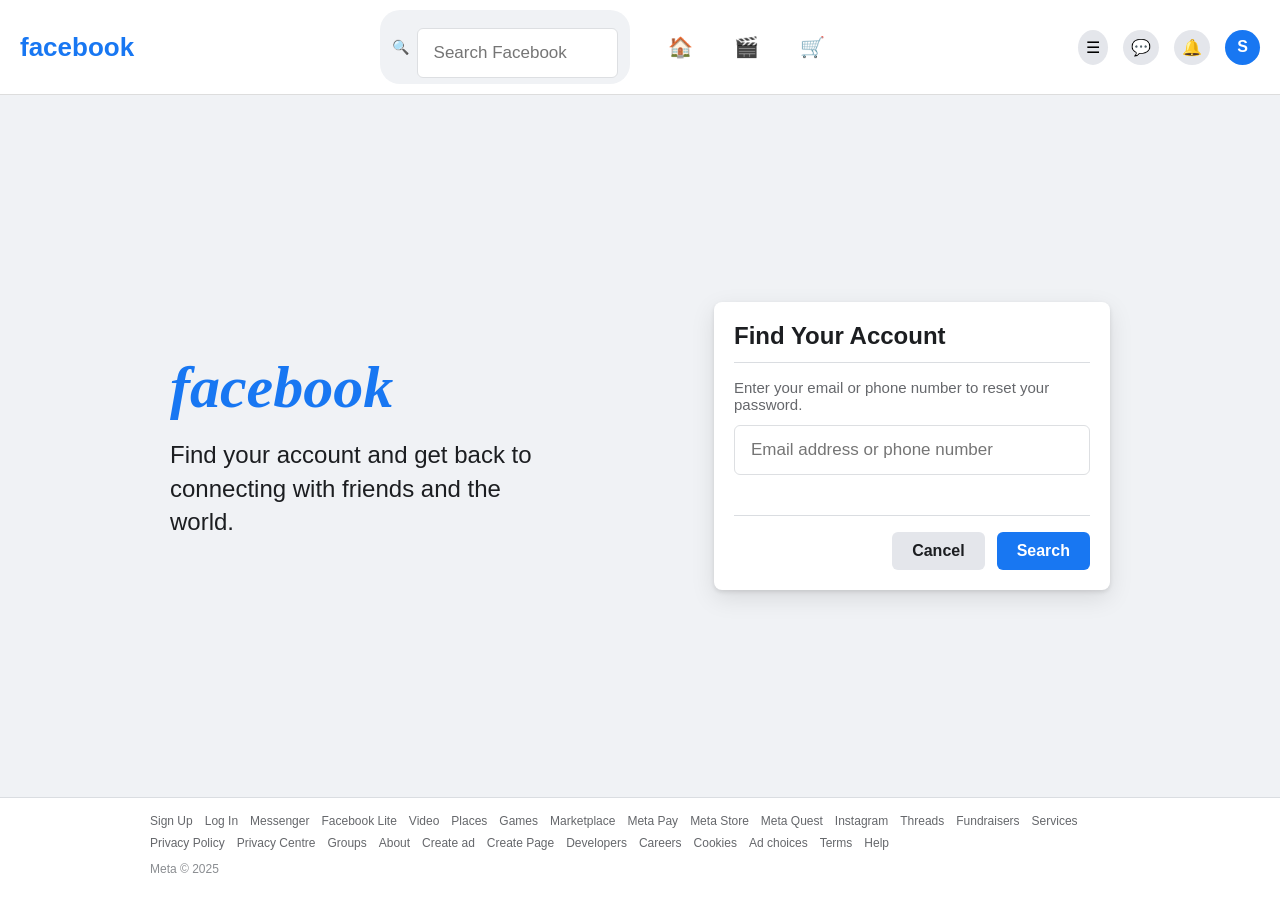
==== forgot.html @ f6bc67ad "Add files via upload" ====
<!DOCTYPE html>
<html lang="en">
<head>
    <meta charset="UTF-8">
    <meta name="viewport" content="width=device-width, initial-scale=1.0">
    <title>Facebook - Forgot Password</title>
    <link rel="stylesheet" href="styles.css">
</head>
<body>

    <header class="fb-header">
      <div class="header-inner">
        <span class="header-logo">facebook</span>
        <div class="header-center">
          <div class="header-search-wrap">
            <span>🔍</span>
            <input type="text" placeholder="Search Facebook">
          </div>
          <nav class="header-icons">
            <a href="#">🏠</a>
            <a href="#">🎬</a>
            <a href="#">🛒</a>
          </nav>
        </div>
        <div class="header-actions">
          <button>☰</button>
          <button>💬</button>
          <button>🔔</button>
          <div class="avatar">S</div>
        </div>
      </div>
    </header>

    <main class="main-layout">
        <div class="left-panel">
            <h1 class="fb-logo-big">facebook</h1>
            <p class="hero-text">Find your account and get back to connecting with friends and the world.</p>
        </div>

        <div class="right-panel">
            <div class="login-card">
                <h2 class="card-title">Find Your Account</h2>
                <hr class="divider-top">
                <p class="card-subtitle">Enter your email or phone number to reset your password.</p>

                <form onsubmit="handleForgot(event)">
                    <input type="text" id="forgot-email" placeholder="Email address or phone number">
                    <span class="error-msg" id="forgot-error"></span>

                    <div class="forgot-actions">
                        <a href="login.html" class="btn-cancel">Cancel</a>
                        <button type="submit" class="btn-login btn-search">Search</button>
                    </div>
                </form>
            </div>
        </div>
    </main>

    <footer class="fb-footer">
        <div class="footer-links">
            <a href="#">Sign Up</a>
            <a href="#">Log In</a>
            <a href="#">Messenger</a>
            <a href="#">Facebook Lite</a>
            <a href="#">Video</a>
            <a href="#">Places</a>
            <a href="#">Games</a>
            <a href="#">Marketplace</a>
            <a href="#">Meta Pay</a>
            <a href="#">Meta Store</a>
            <a href="#">Meta Quest</a>
            <a href="#">Instagram</a>
            <a href="#">Threads</a>
            <a href="#">Fundraisers</a>
            <a href="#">Services</a>
        </div>
        <div class="footer-links">
            <a href="#">Privacy Policy</a>
            <a href="#">Privacy Centre</a>
            <a href="#">Groups</a>
            <a href="#">About</a>
            <a href="#">Create ad</a>
            <a href="#">Create Page</a>
            <a href="#">Developers</a>
            <a href="#">Careers</a>
            <a href="#">Cookies</a>
            <a href="#">Ad choices</a>
            <a href="#">Terms</a>
            <a href="#">Help</a>
        </div>
        <p class="footer-copy">Meta © 2025</p>
    </footer>

    <script src="script.js"></script>
</body>
</html>
---- styles.css ----
/* =====================
   GLOBAL RESET & BASE
   ===================== */

* {
    box-sizing: border-box;
    margin: 0;
    padding: 0;
}

body {
    font-family: Helvetica, Arial, sans-serif;
    background-color: #f0f2f5;
    color: #1c1e21;
    min-height: 100vh;
    display: flex;
    flex-direction: column;
}

a {
    text-decoration: none;
    color: #1877f2;
}

a:hover {
    text-decoration: underline;
}

/* =====================
   HEADER
   ===================== */

.fb-header {
  background: #fff;
  border-bottom: 1px solid #ddd;
  padding: 10px 20px;
}

.header-inner {
  display: flex;
  align-items: center;
  justify-content: space-between;
}

/* LOGO */
.header-logo {
  font-size: 26px;
  font-weight: bold;
  color: #1877f2;
}

/* CENTER SECTION */
.header-center {
  display: flex;
  align-items: center;
  gap: 30px;
}

/* SEARCH BOX */
.header-search-wrap {
  display: flex;
  align-items: center;
  background: #f0f2f5;
  padding: 6px 12px;
  border-radius: 20px;
  width: 250px;
}

.header-search-wrap span {
  margin-right: 8px;
  font-size: 14px;
  color: #606770;
}

.header-search-wrap input {
  border: none;
  outline: none;
  background: transparent;
  width: 100%;
  font-size: 14px;
}

/* ICONS */
.header-icons {
  display: flex;
  gap: 25px; /* spacing between icons */
}

.header-icons a {
  text-decoration: none;
  font-size: 20px;
  padding: 8px;
  border-radius: 8px;
  transition: 0.2s;
}

.header-icons a:hover {
  background: #f0f2f5;
}

/* RIGHT ACTIONS */
.header-actions {
  display: flex;
  align-items: center;
  gap: 15px;
}

.header-actions button {
  border: none;
  background: #e4e6eb;
  padding: 8px;
  border-radius: 50%;
  cursor: pointer;
  font-size: 16px;
}

.header-actions button:hover {
  background: #d8dadf;
}

.avatar {
  background: #1877f2;
  color: white;
  font-weight: bold;
  width: 35px;
  height: 35px;
  display: flex;
  align-items: center;
  justify-content: center;
  border-radius: 50%;
}

/* =====================
   MAIN TWO-COLUMN LAYOUT
   ===================== */

.main-layout {
    flex: 1;
    max-width: 980px;
    margin: 0 auto;
    width: 100%;
    padding: 60px 20px;
    display: flex;
    align-items: center;
    gap: 60px;
}

/* LEFT PANEL */
.left-panel {
    flex: 1;
    min-width: 0;
}

.fb-logo-big {
    font-family: Georgia, 'Times New Roman', serif;
    font-size: 60px;
    font-style: italic;
    font-weight: bold;
    color: #1877f2;
    margin-bottom: 16px;
}

.hero-text {
    font-size: 24px;
    line-height: 1.4;
    color: #1c1e21;
    max-width: 380px;
}

/* RIGHT PANEL */
.right-panel {
    flex-shrink: 0;
    width: 396px;
}

/* =====================
   LOGIN CARD
   ===================== */

.login-card {
    background: #ffffff;
    border-radius: 8px;
    box-shadow: 0 2px 4px rgba(0,0,0,0.1), 0 8px 24px rgba(0,0,0,0.1);
    padding: 20px;
}

.card-title {
    font-size: 24px;
    font-weight: 600;
    color: #1c1e21;
    margin-bottom: 4px;
}

.card-subtitle {
    font-size: 15px;
    color: #65676b;
    margin-bottom: 12px;
}

.divider-top {
    border: none;
    border-top: 1px solid #dadde1;
    margin: 12px 0 16px;
}

/* =====================
   FORM ELEMENTS
   ===================== */

input[type="text"],
input[type="email"],
input[type="password"] {
    width: 100%;
    padding: 14px 16px;
    border: 1px solid #dddfe2;
    border-radius: 6px;
    font-size: 17px;
    background-color: #ffffff;
    margin-top: 12px;
    transition: border-color 0.2s;
}

input[type="text"]:first-child,
input[type="email"]:first-child {
    margin-top: 0;
}

input:focus {
    border-color: #1877f2;
    outline: none;
    box-shadow: 0 0 0 2px rgba(24, 119, 242, 0.2);
}

input[type="checkbox"] {
    width: auto;
    margin: 0;
    transform: scale(1.2);
    margin-top: 0;
}

/* =====================
   BUTTONS
   ===================== */

.btn-login {
    margin-top: 16px;
    width: 100%;
    padding: 14px;
    background-color: #1877f2;
    color: white;
    font-size: 20px;
    font-weight: bold;
    border: none;
    border-radius: 6px;
    cursor: pointer;
    transition: background 0.15s, transform 0.1s;
}

.btn-login:hover {
    background-color: #166fe5;
}

.btn-green {
    background-color: #42b72a;
    font-size: 17px;
}

.btn-green:hover {
    background-color: #36a420;
}

.btn-create {
    display: inline-block;
    padding: 14px 20px;
    background-color: #42b72a;
    color: white;
    font-size: 17px;
    font-weight: bold;
    border-radius: 6px;
    text-decoration: none;
    transition: background 0.15s;
}

.btn-create:hover {
    background-color: #36a420;
    text-decoration: none;
}

.btn-cancel {
    display: inline-block;
    padding: 10px 20px;
    background-color: #e4e6eb;
    color: #1c1e21;
    font-size: 16px;
    font-weight: 600;
    border-radius: 6px;
    text-decoration: none;
    transition: background 0.15s;
}

.btn-cancel:hover {
    background-color: #d8dadf;
    text-decoration: none;
}

.btn-search {
    width: auto;
    padding: 10px 20px;
    font-size: 16px;
    margin-top: 0;
}

/* =====================
   MISC CARD ELEMENTS
   ===================== */

.forgot-link {
    display: block;
    text-align: center;
    font-size: 14px;
    margin-top: 14px;
    color: #1877f2;
}

.text-center {
    text-align: center;
}

.divider {
    border: none;
    border-top: 1px solid #dadde1;
    margin: 20px 0;
}

.create-account-wrap {
    text-align: center;
    margin-bottom: 12px;
}

.create-page-text {
    text-align: center;
    font-size: 13px;
    color: #1c1e21;
    margin-top: 16px;
}

.login-link-text {
    text-align: center;
    margin-top: 16px;
    font-size: 14px;
    color: #65676b;
}

/* =====================
   NAME ROW (signup)
   ===================== */

.name-row {
    display: flex;
    gap: 8px;
    margin-top: 12px;
}

.name-row div {
    flex: 1;
}

.name-row input {
    margin-top: 0;
}

/* =====================
   TERMS ROW (signup)
   ===================== */

.terms {
    margin-top: 12px;
}

.terms-conditions {
    display: flex;
    align-items: center;
    gap: 8px;
    font-size: 13px;
    color: #65676b;
    cursor: pointer;
}

/* =====================
   FORGOT PAGE ACTIONS
   ===================== */

.forgot-actions {
    display: flex;
    align-items: center;
    justify-content: flex-end;
    gap: 12px;
    margin-top: 20px;
    padding-top: 16px;
    border-top: 1px solid #dadde1;
}

/* =====================
   ERROR MESSAGES
   ===================== */

.error-msg {
    display: block;
    color: #fa3e3e;
    font-size: 12px;
    margin-top: 4px;
    min-height: 16px;
}

/* =====================
   FOOTER
   ===================== */

.fb-footer {
    background-color: #ffffff;
    border-top: 1px solid #dadde1;
    padding: 16px 24px 24px;
}

.footer-links {
    max-width: 980px;
    margin: 0 auto 8px;
    display: flex;
    flex-wrap: wrap;
    gap: 4px 12px;
}

.footer-links a {
    font-size: 12px;
    color: #65676b;
    text-decoration: none;
}

.footer-links a:hover {
    text-decoration: underline;
}

.footer-copy {
    max-width: 980px;
    margin: 12px auto 0;
    font-size: 12px;
    color: #8a8d91;
    text-align: left;
}

/* =====================
   RESPONSIVE
   ===================== */

@media (max-width: 768px) {
    .main-layout {
        flex-direction: column;
        padding: 30px 16px;
        gap: 24px;
        align-items: center;
    }

    .left-panel {
        text-align: center;
    }

    .fb-logo-big {
        font-size: 42px;
    }

    .hero-text {
        font-size: 18px;
    }

    .right-panel {
        width: 100%;
        max-width: 396px;
    }

    .header-center {
        display: none;
    }
}

@media (max-width: 480px) {
    .name-row {
        flex-direction: column;
    }
}
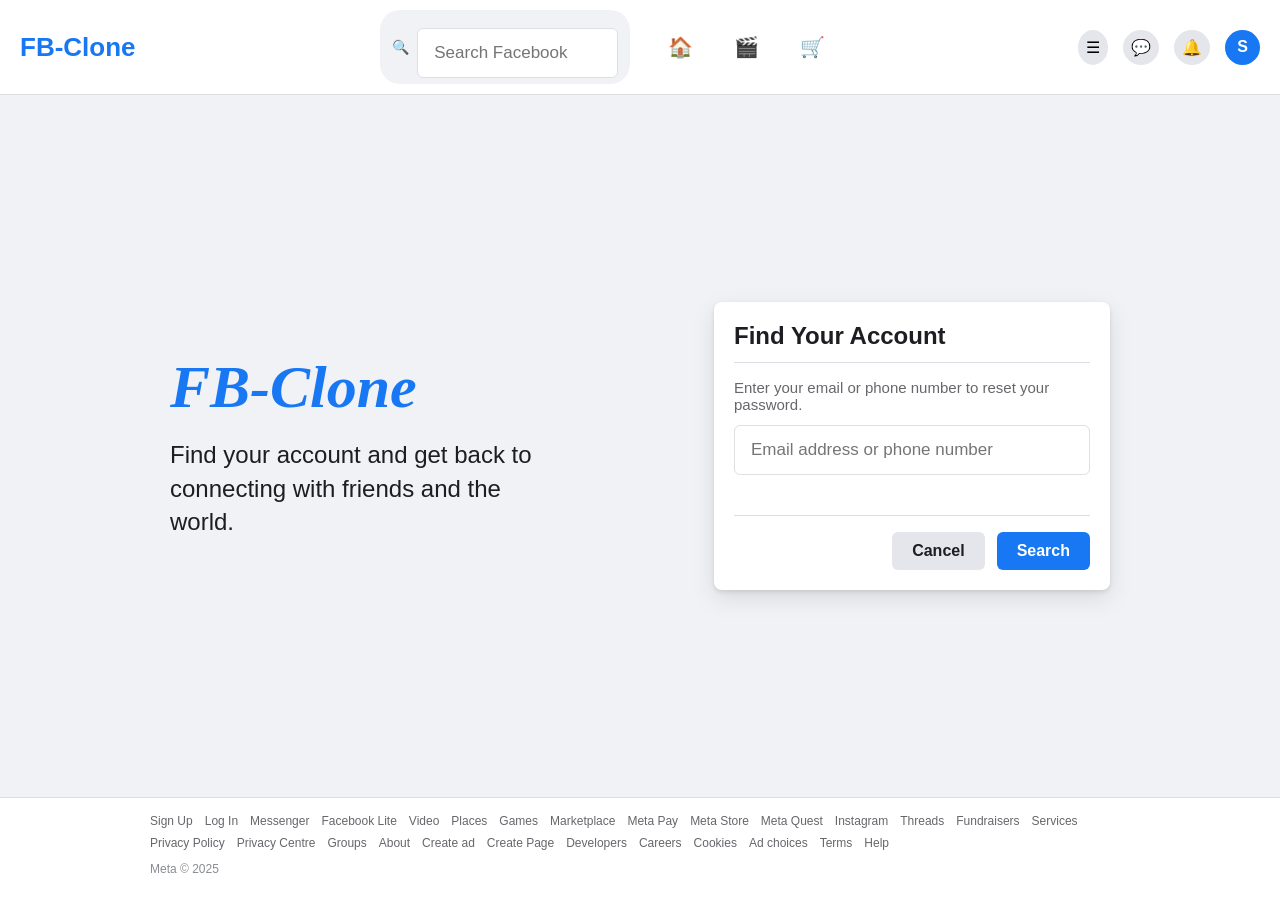
==== commit 0547814a: "Update forgot.html" ====
--- a/forgot.html
+++ b/forgot.html
@@ -3,14 +3,14 @@
 <head>
     <meta charset="UTF-8">
     <meta name="viewport" content="width=device-width, initial-scale=1.0">
-    <title>Facebook - Forgot Password</title>
+    <title>FB - Forgot Password</title>
     <link rel="stylesheet" href="styles.css">
 </head>
 <body>
 
     <header class="fb-header">
       <div class="header-inner">
-        <span class="header-logo">facebook</span>
+        <span class="header-logo">FB-Clone</span>
         <div class="header-center">
           <div class="header-search-wrap">
             <span>🔍</span>
@@ -33,7 +33,7 @@
 
     <main class="main-layout">
         <div class="left-panel">
-            <h1 class="fb-logo-big">facebook</h1>
+            <h1 class="fb-logo-big">FB-Clone</h1>
             <p class="hero-text">Find your account and get back to connecting with friends and the world.</p>
         </div>
 
